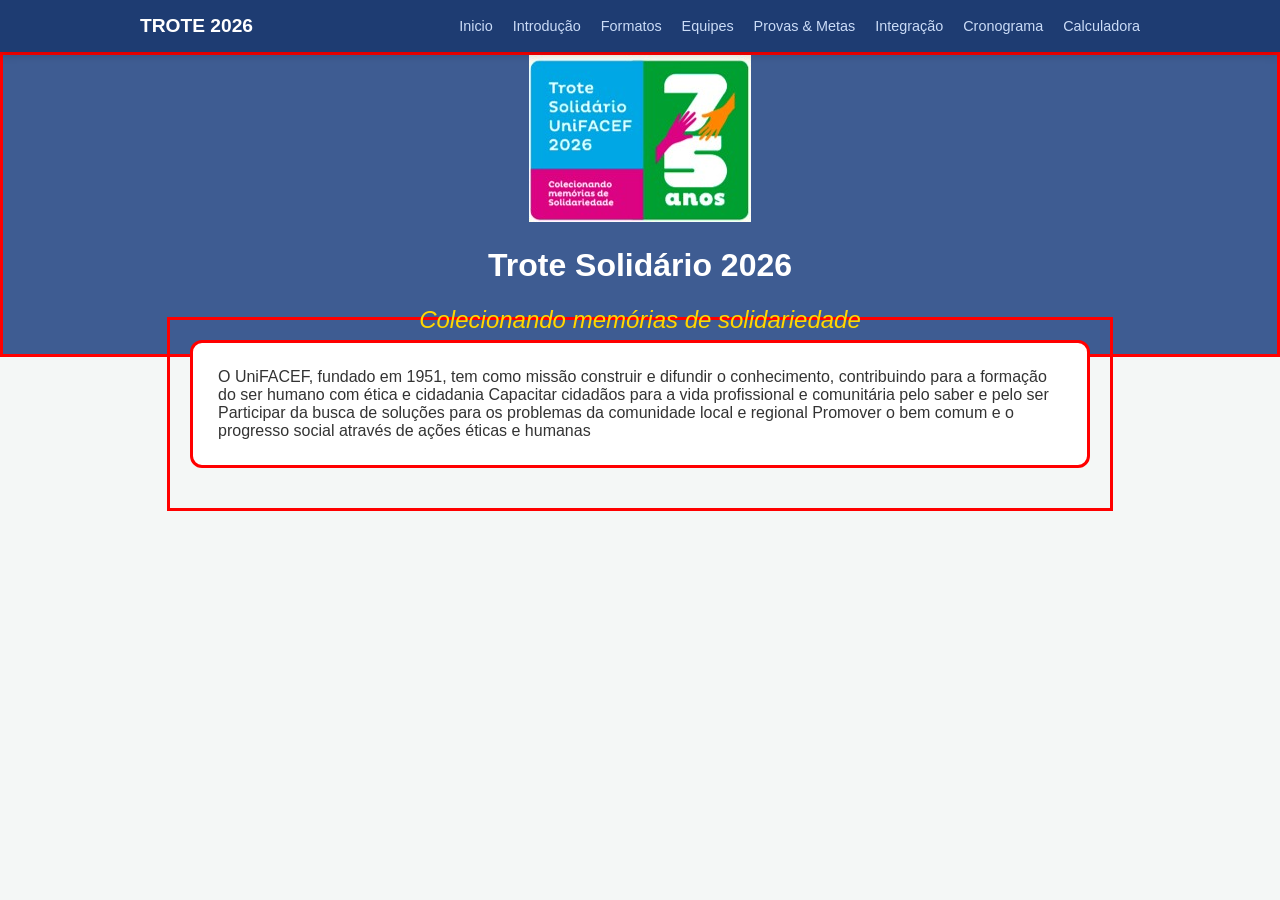
==== index.html @ d6e6bb34 "index.html" ====
<!DOCTYPE html>
<html lang="pt-br">
<head>
    <meta charset="UTF-8">
    <meta name="viewport" content="width=device-width, initial-scale=1.0">
    <link rel="stylesheet" href="styles.css">
    <title>Trote Solidario</title>
    
</head>
<body>
    <nav class="menu-principal">
        <div class="menu-container">
            <a href="index.html" class="logo"> Trote 2026</a>
            <ul class ="lista">
                <!--Ancora do site-->
                <li><a href="index.html">Inicio</a></li>
                <li><a href="introducao.html">Introdução</a></li>
                <li><a href="formato.html">Formatos</a></li>
                <li><a href="equipes.html">Equipes</a></li>
                <li><a href="provasmetas.html">Provas & Metas</a></li>
                <li><a href="Integração">Integração</a></li>
                <li><a href="cronograma">Cronograma</a></li>
                <li><a href="calculadora">Calculadora</a></li>
            </ul>
        </div>
        
    </nav>
    <header class="cabecalho">
        <div class="cabecalho-container">
            <img src="imgtrote.jpeg" alt="Trote Solidário">
            <h1>Trote Solidário 2026</h1>
            <h2>Colecionando memórias de solidariedade</h2>
        </div>
    </header>
    <main class="principal">
        <section class="secao">
             O UniFACEF, fundado em 1951, tem como missão construir e difundir o conhecimento, contribuindo
             para a formação do ser humano com ética e cidadania
            Capacitar cidadãos para a vida profissional e comunitária pelo saber e pelo ser    
            Participar da busca de soluções para os problemas da comunidade local e regional
            Promover o bem comum e o progresso social através de ações éticas e humanas
        </section>
        <section></section>
        <section></section>
        <section></section>
    </main>
    
</body>
</html>
---- styles.css ----
body {
    margin: 0;
    font-family: 'Segoe UI', Tahoma, Geneva, Verdana, sans-serif;
    background-color: #f4f7f6;
    color: #333;

}
.menu-principal {
    background-color: #1e3c72;
    padding: 15px  0;
    /*Garante que o menu fica no topo da pagina*/
    position: sticky;
    /*fixa o menu no teto da pagina, sempre aparecento mesmo descendo*/
     top: 0;
     /*overlay da pagina dando prioridade a ele encima da pagina*/
    z-index: 1000;
    box-shadow: 0 2px 10px rgb(0,0,0,0.2);
}
.menu-container {
    display: flex;
    max-width: 1000px;
    margin: 0 auto;
    justify-content: space-between;
    align-items: center;
    padding: 0 20px;
}
.logo {color: #fff;
    /*tirar linha abaixo do link*/
    text-decoration: none;
    font-weight: bold;
    /*1 rem = 16 pixels// varia de dispositivo */
    font-size: 1.2rem;
    text-transform: uppercase;

}
.lista{
    list-style: none;
    display: flex;
    /*espaço entre os itens*/
    gap: 20px;
    margin: 0;
    padding: 0;
}
/*somente a LI dentro da lista*/
.lista li {color: #cbdcf7; 

}
.lista a{text-decoration: none;
    color: #cbdcf7;
    font-size: 0.9rem;
    /*tons de negrito*/
    font-weight: 500;
    transition: color 0.3s;

}
.lista a:hover {
    color: #fff;
}
.cabecalho {
    border: 3px solid red;
    /*padding = espaçamento interno*/
    background-color: #3e5c92;
    color: white;
    padding: 60 px 20 px;
    text-align: center;
}
.cabecalho.cabecalho-container h1{
    font-size: 2.5rem;
    margin-bottom: 5px;
}
.cabecalho-container h2 {
    font-weight: 300;
    font-style: italic;
    color: #ffd700;
}
.principal {
    border: 3px solid red;
    max-width: 900px;
    /*margin negativa é pra cima*/
    margin: -40px auto 40px;
    padding: 20px;
}
.secao {
    background: white;
    border: 3px solid red;
    margin-bottom: 20px;
    padding: 25px;
    border-radius: 12px;
    box-shadow: 0 5 15px rgba(0,0,0.3);
}
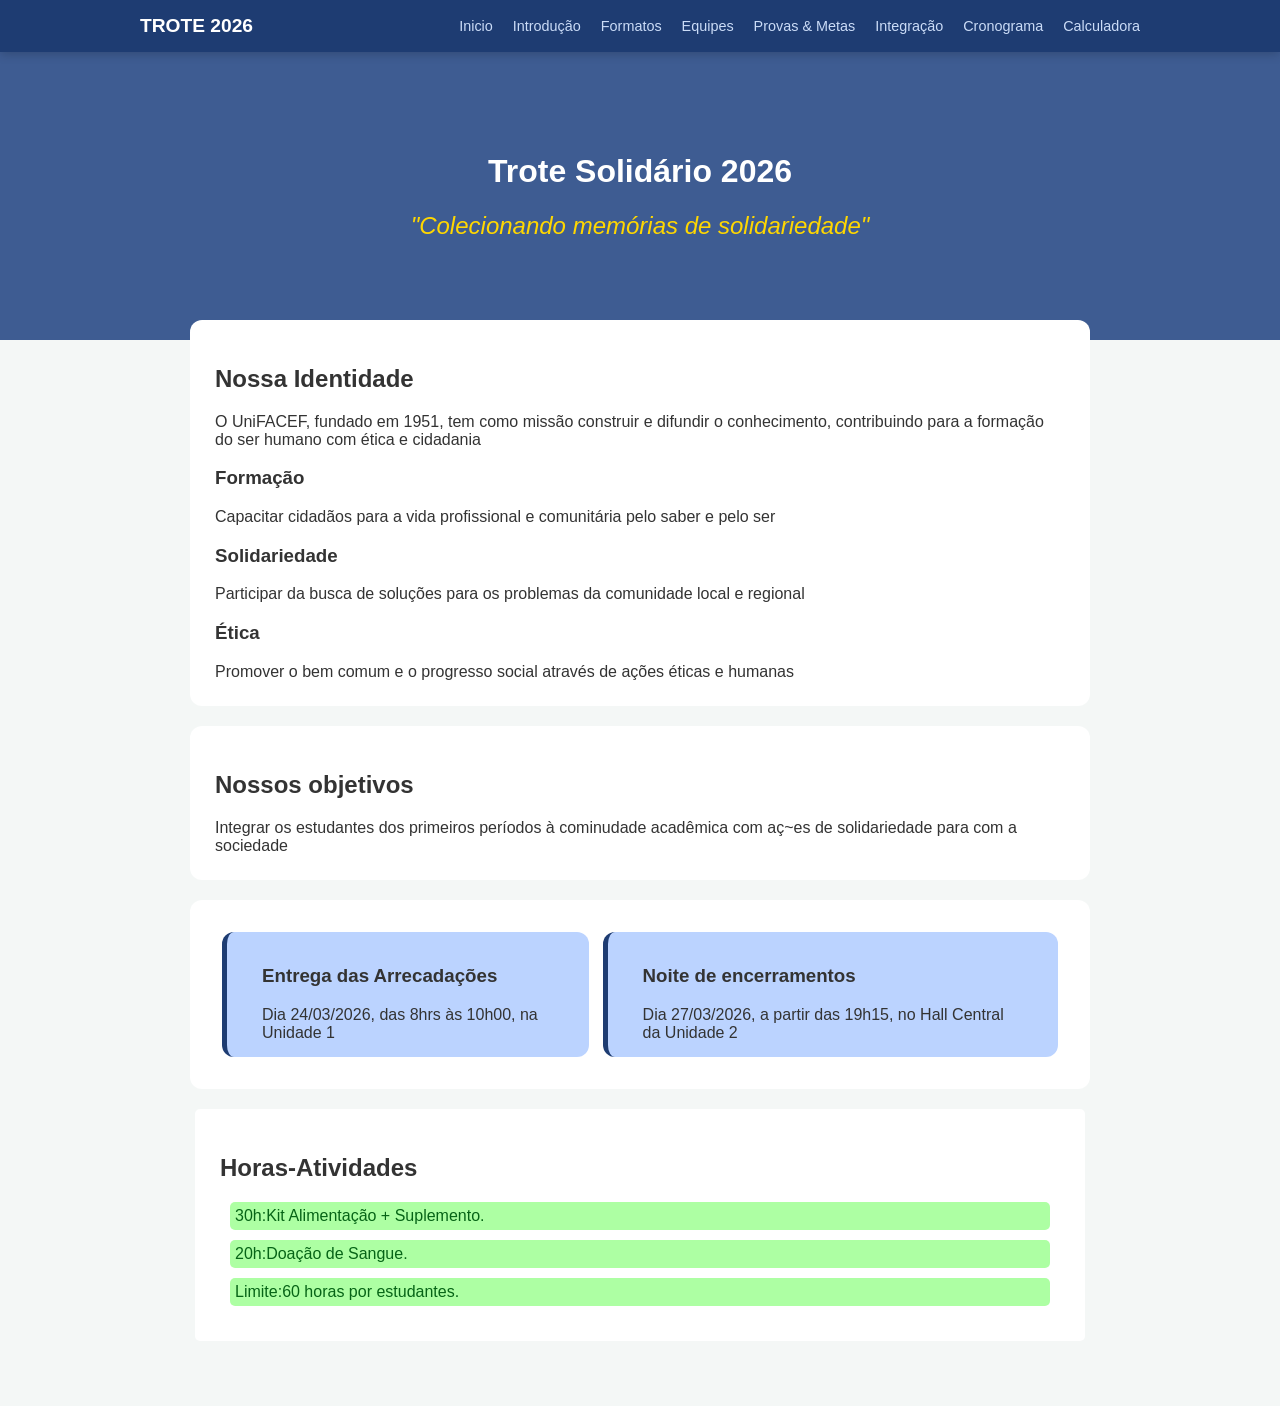
==== commit e8f46bf0: "v2 site-trote" ====
--- a/index.html
+++ b/index.html
@@ -27,22 +27,45 @@
     </nav>
     <header class="cabecalho">
         <div class="cabecalho-container">
-            <img src="imgtrote.jpeg" alt="Trote Solidário">
             <h1>Trote Solidário 2026</h1>
-            <h2>Colecionando memórias de solidariedade</h2>
+            <h2>"Colecionando memórias de solidariedade"</h2>
         </div>
     </header>
     <main class="principal">
         <section class="secao">
-             O UniFACEF, fundado em 1951, tem como missão construir e difundir o conhecimento, contribuindo
-             para a formação do ser humano com ética e cidadania
-            Capacitar cidadãos para a vida profissional e comunitária pelo saber e pelo ser    
+            <h2>Nossa Identidade</h2>
+            O UniFACEF, fundado em 1951, tem como missão construir e difundir o conhecimento, contribuindo
+            para a formação do ser humano com ética e cidadania
+            <h3>Formação</h3>
+            Capacitar cidadãos para a vida profissional e comunitária pelo saber e pelo ser
+            <h3>Solidariedade</h3>   
             Participar da busca de soluções para os problemas da comunidade local e regional
+            <h3>Ética</h3>
             Promover o bem comum e o progresso social através de ações éticas e humanas
         </section>
-        <section></section>
-        <section></section>
-        <section></section>
+        <section class = "objetivos">
+            <h2>Nossos objetivos</h2>
+            Integrar os estudantes dos primeiros 
+            períodos à cominudade acadêmica com aç~es de solidariedade para com a sociedade</section>
+        <section class = "datas">
+            <div class = conteier_datas>
+                <h3>Entrega das Arrecadações</h3>
+                Dia 24/03/2026, das 8hrs às 10h00, na Unidade 1
+            </div>
+            <div class = "noite_encerramento">
+                <h3>Noite de encerramentos</h3>
+                Dia 27/03/2026, a partir das 19h15, no Hall Central da Unidade 2
+            </div>
+        </section>
+        <section class = "Horas-atividades">
+            <ul class = "atividades">
+                <h2>Horas-Atividades</h2>
+                <li>30h:Kit Alimentação + Suplemento.</li>
+                <li>20h:Doação de Sangue.</li>
+                <li>Limite:60 horas por estudantes.</li>
+            </ul>
+        </section>
+        
     </main>
     
 </body>
--- a/styles.css
+++ b/styles.css
@@ -57,12 +57,15 @@
     color: #fff;
 }
 .cabecalho {
-    border: 3px solid red;
+    
     /*padding = espaçamento interno*/
     background-color: #3e5c92;
     color: white;
-    padding: 60 px 20 px;
+    padding: 80px 20px;
     text-align: center;
+    margin-top: 0px;
+    font-weight: 600;
+   
 }
 .cabecalho.cabecalho-container h1{
     font-size: 2.5rem;
@@ -74,7 +77,7 @@
     color: #ffd700;
 }
 .principal {
-    border: 3px solid red;
+    
     max-width: 900px;
     /*margin negativa é pra cima*/
     margin: -40px auto 40px;
@@ -82,9 +85,68 @@
 }
 .secao {
     background: white;
-    border: 3px solid red;
     margin-bottom: 20px;
     padding: 25px;
     border-radius: 12px;
     box-shadow: 0 5 15px rgba(0,0,0.3);
-}+}
+.objetivos {
+    margin-bottom: 20px;
+    border-radius: 12px;
+    padding: 25px;
+    background: white;
+    box-shadow: 0 5 15px rgba(0,0,0.3);
+    
+}
+.datas {
+    margin-bottom: 20px;
+    border-radius: 12px;
+    padding: 25px;
+    background: white;
+    box-shadow: 0 5 15 rgba(0,0,0.3);
+    display: flex;
+    
+    
+    
+
+ }
+ .conteier_datas {
+    padding: 15px 35px;
+    margin: 7px;
+    background: #bbd3ff;
+    border-left: 5px solid #1e3c72;
+    border-radius: 12px;
+    
+ }
+ .noite_encerramento {
+    padding: 15px 35px;
+    margin: 7px;
+    background: #bbd3ff;
+    border-left: 5px solid #1e3c72;
+    border-radius: 12px;
+    justify-items: center;
+    
+ }
+ .horas_atividades {
+    margin-bottom: 20px;
+    border-radius: 12px;
+    padding: 25px;
+    background: white;
+    box-shadow: 0 5 15 rgba(0,0,0.3);
+    display: flex;
+ }
+ .atividades {
+    list-style: none;
+    padding: 25px;
+    margin: 5px;
+    font-weight: 500;
+    border-radius: 5px;
+    background: white;
+ }
+ .atividades li { 
+    padding: 5px;
+    margin: 10px;
+    background: rgb(173, 255, 163);
+    border-radius: 5px;
+    color: rgb(6, 100, 22);
+}
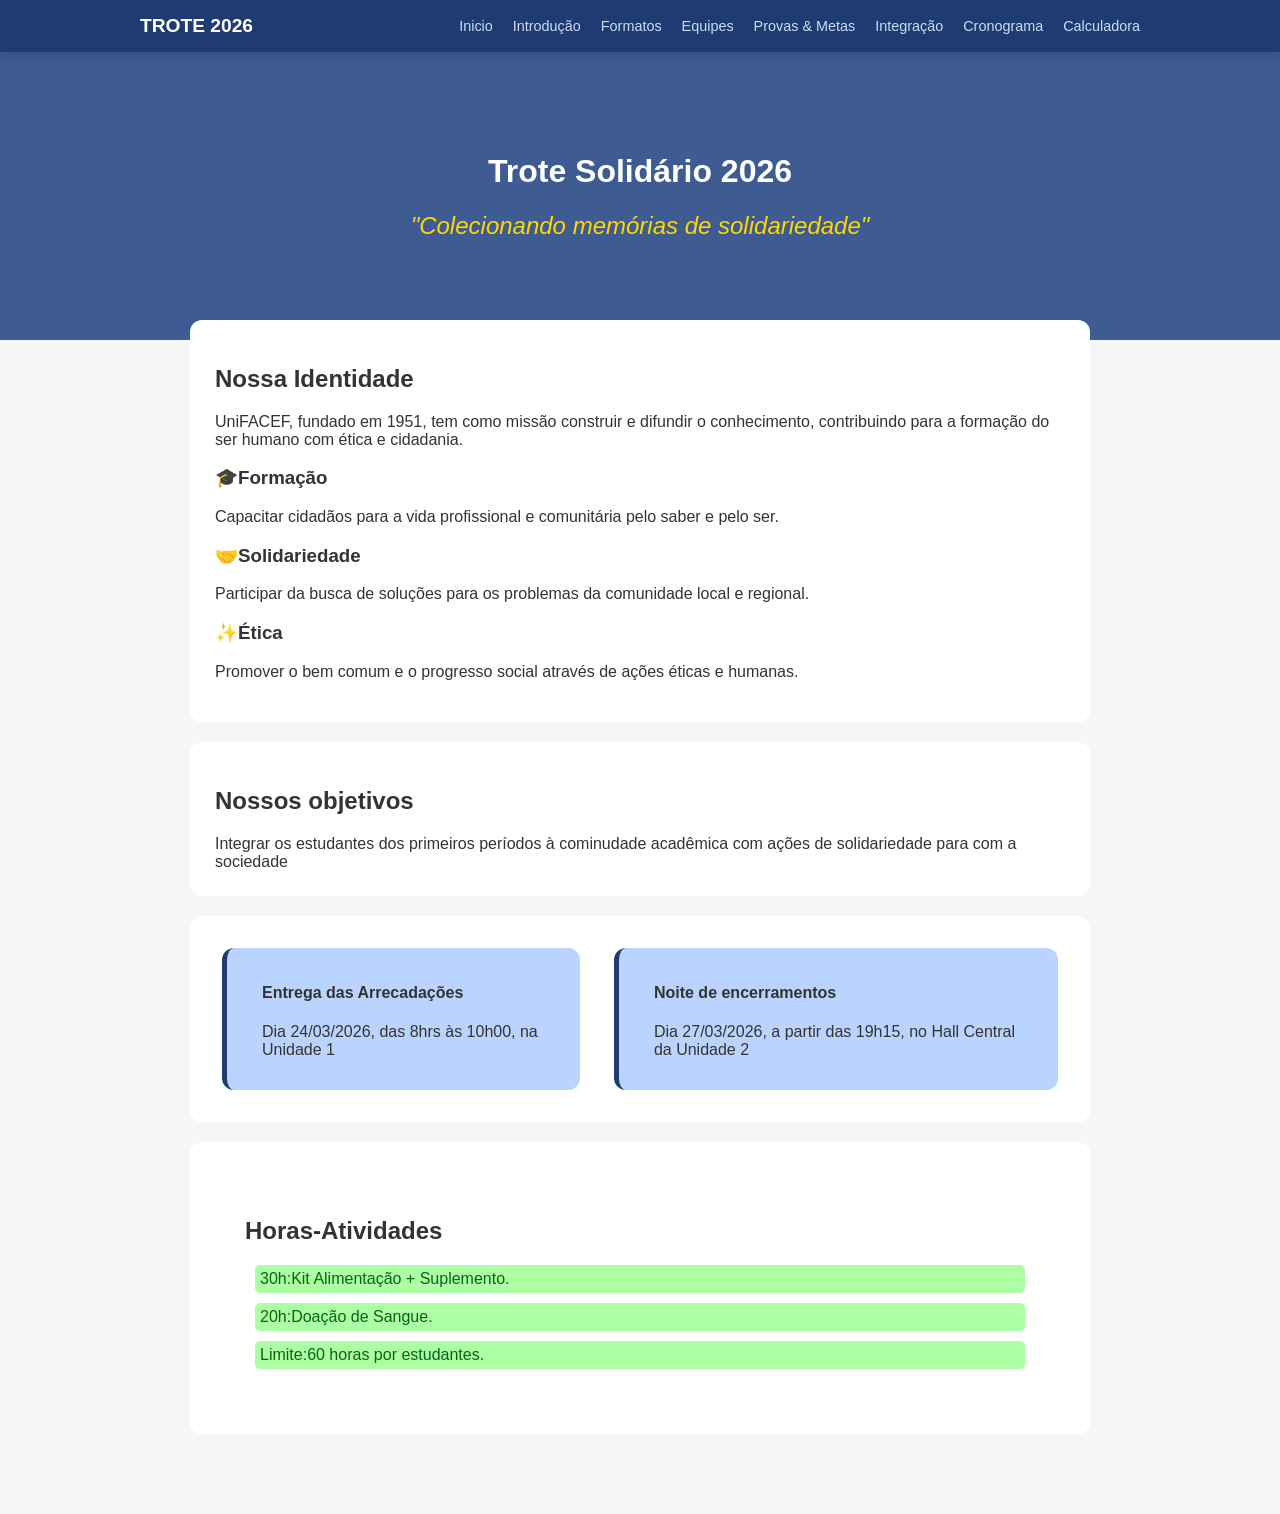
==== commit 45984983: "v2.5" ====
--- a/index.html
+++ b/index.html
@@ -32,29 +32,28 @@
         </div>
     </header>
     <main class="principal">
-        <section class="secao">
+        <section>
             <h2>Nossa Identidade</h2>
-            O UniFACEF, fundado em 1951, tem como missão construir e difundir o conhecimento, contribuindo
-            para a formação do ser humano com ética e cidadania
-            <h3>Formação</h3>
-            Capacitar cidadãos para a vida profissional e comunitária pelo saber e pelo ser
-            <h3>Solidariedade</h3>   
-            Participar da busca de soluções para os problemas da comunidade local e regional
-            <h3>Ética</h3>
-            Promover o bem comum e o progresso social através de ações éticas e humanas
+            <p> UniFACEF, fundado em 1951, tem como missão construir e difundir o conhecimento, contribuindo
+            para a formação do ser humano com ética e cidadania.</p>
+            <h3>🎓Formação</h3>
+            <p>Capacitar cidadãos para a vida profissional e comunitária pelo saber e pelo ser.</p>
+            <h3>🤝Solidariedade</h3>   
+            <p>Participar da busca de soluções para os problemas da comunidade local e regional.</p>
+            <h3>✨Ética</h3>
+            <p>Promover o bem comum e o progresso social através de ações éticas e humanas.</p>
         </section>
         <section class = "objetivos">
             <h2>Nossos objetivos</h2>
-            Integrar os estudantes dos primeiros 
-            períodos à cominudade acadêmica com aç~es de solidariedade para com a sociedade</section>
+            Integrar os estudantes dos primeiros períodos à cominudade acadêmica com ações de solidariedade para com a sociedade</section>
         <section class = "datas">
             <div class = conteier_datas>
-                <h3>Entrega das Arrecadações</h3>
-                Dia 24/03/2026, das 8hrs às 10h00, na Unidade 1
+                <h4>Entrega das Arrecadações</h4>
+                <p>Dia 24/03/2026, das 8hrs às 10h00, na Unidade 1</p>
             </div>
             <div class = "noite_encerramento">
-                <h3>Noite de encerramentos</h3>
-                Dia 27/03/2026, a partir das 19h15, no Hall Central da Unidade 2
+                <h4>Noite de encerramentos</h4>
+                <p>Dia 27/03/2026, a partir das 19h15, no Hall Central da Unidade 2 </p>
             </div>
         </section>
         <section class = "Horas-atividades">
--- a/styles.css
+++ b/styles.css
@@ -83,7 +83,7 @@
     margin: -40px auto 40px;
     padding: 20px;
 }
-.secao {
+section {
     background: white;
     margin-bottom: 20px;
     padding: 25px;
@@ -105,6 +105,7 @@
     background: white;
     box-shadow: 0 5 15 rgba(0,0,0.3);
     display: flex;
+    gap: 20px; /*por padrão o display flex coloca na horizontal*/
     
     
     
@@ -124,7 +125,7 @@
     background: #bbd3ff;
     border-left: 5px solid #1e3c72;
     border-radius: 12px;
-    justify-items: center;
+    
     
  }
  .horas_atividades {
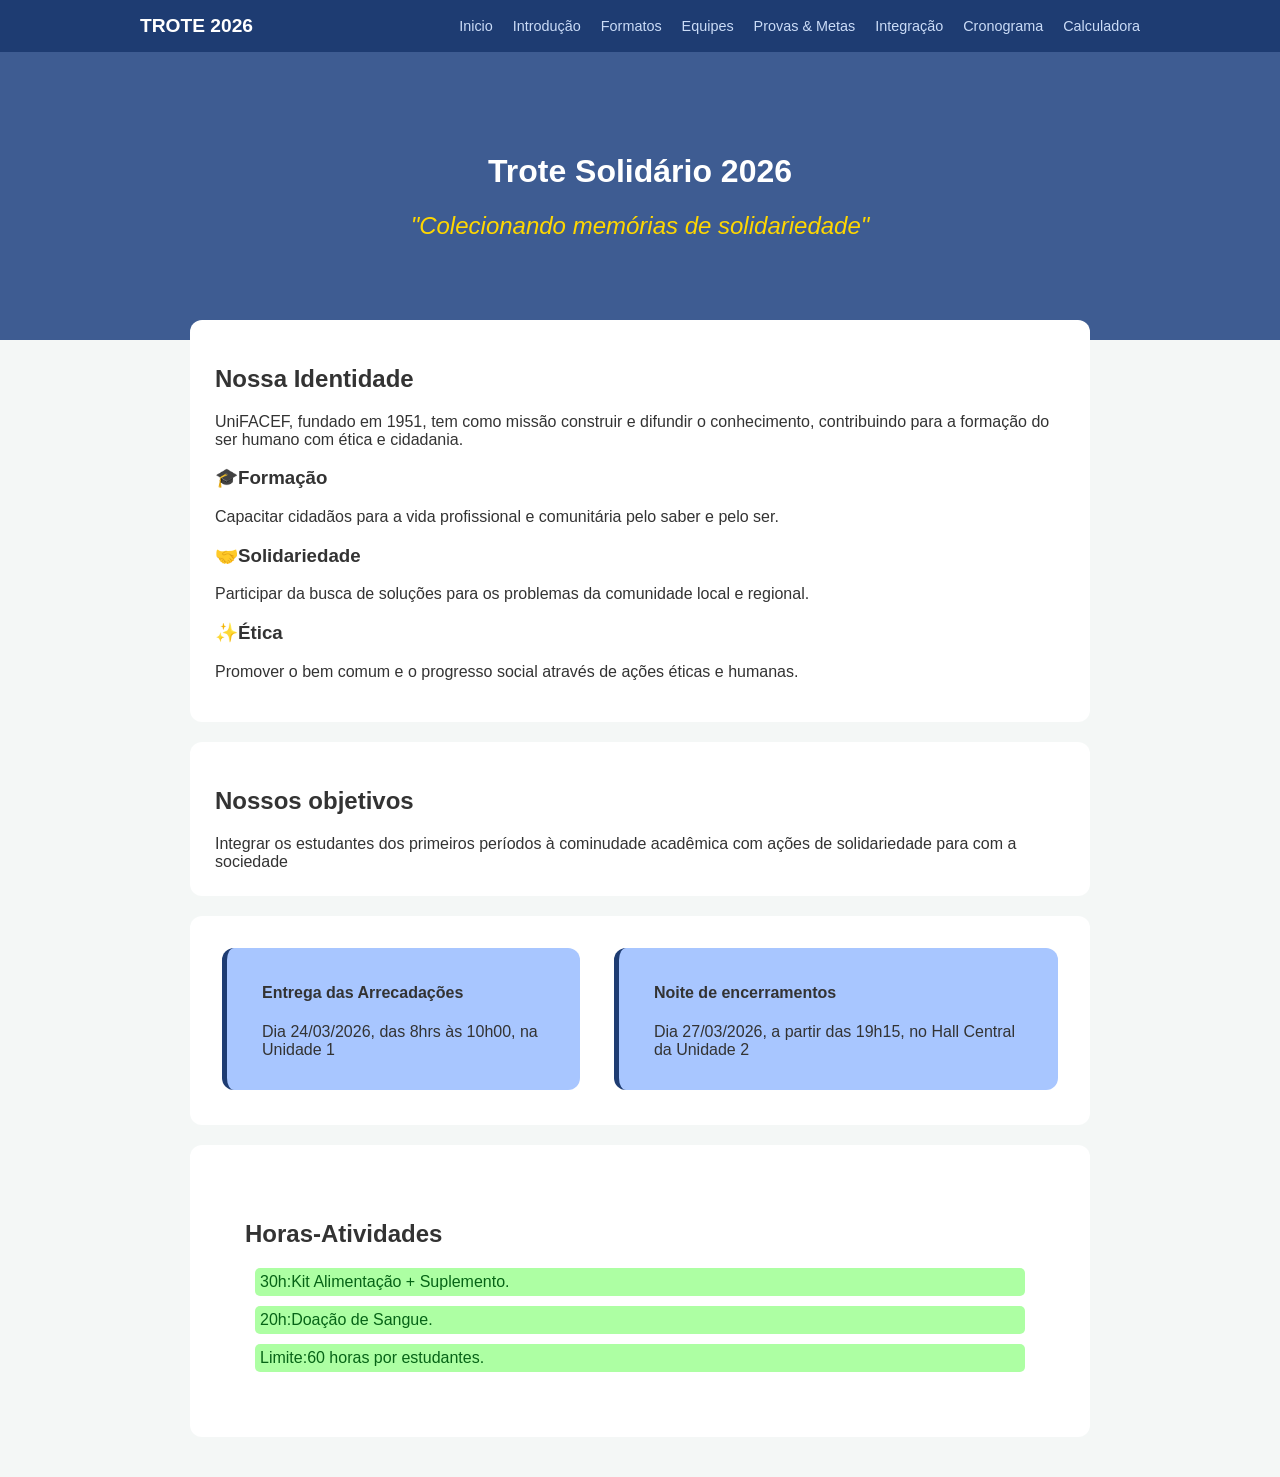
==== commit 03a838cc: "v3" ====
--- a/index.html
+++ b/index.html
@@ -51,7 +51,7 @@
                 <h4>Entrega das Arrecadações</h4>
                 <p>Dia 24/03/2026, das 8hrs às 10h00, na Unidade 1</p>
             </div>
-            <div class = "noite_encerramento">
+            <div class = "conteier_datas">
                 <h4>Noite de encerramentos</h4>
                 <p>Dia 27/03/2026, a partir das 19h15, no Hall Central da Unidade 2 </p>
             </div>
--- a/styles.css
+++ b/styles.css
@@ -14,7 +14,6 @@
      top: 0;
      /*overlay da pagina dando prioridade a ele encima da pagina*/
     z-index: 1000;
-    box-shadow: 0 2px 10px rgb(0,0,0,0.2);
 }
 .menu-container {
     display: flex;
@@ -65,6 +64,7 @@
     text-align: center;
     margin-top: 0px;
     font-weight: 600;
+    
    
 }
 .cabecalho.cabecalho-container h1{
@@ -80,7 +80,7 @@
     
     max-width: 900px;
     /*margin negativa é pra cima*/
-    margin: -40px auto 40px;
+    margin: -40px auto;
     padding: 20px;
 }
 section {
@@ -114,18 +114,10 @@
  .conteier_datas {
     padding: 15px 35px;
     margin: 7px;
-    background: #bbd3ff;
+    background: #a8c6ff;
     border-left: 5px solid #1e3c72;
     border-radius: 12px;
-    
- }
- .noite_encerramento {
-    padding: 15px 35px;
-    margin: 7px;
-    background: #bbd3ff;
-    border-left: 5px solid #1e3c72;
-    border-radius: 12px;
-    
+    margin-bottom: 10px;
     
  }
  .horas_atividades {
@@ -151,3 +143,39 @@
     border-radius: 5px;
     color: rgb(6, 100, 22);
 }
+
+.missao  p {
+    line-height: 1.6; /*altura da linha- melhora a leitura de textos longos*/
+    text-align:justify; /*alinha o texto*/
+}
+.objetivos ul {
+    list-style: none;
+    padding: 0px;
+}
+table {
+    width: 100%;
+    border-collapse: collapse;/*Junta as bordas das colunas adjacentes, ficando uma só*/
+    margin-top: 20px;
+    background-color: white;
+}
+th , td {
+    border-bottom: 1px solid #ddd;
+    padding: 15px;
+    text-align: left;
+}
+th {
+    background-color: #2a5298;
+    color: white;
+    text-transform: uppercase;
+    font-size: 0.85rem;
+}
+.amarelo {
+    width: 25px;
+    height: 25px;
+    background-color: yellow;
+}
+.cinza {
+    width: 25px;
+    height: 25px;
+    background-color: gray;
+}
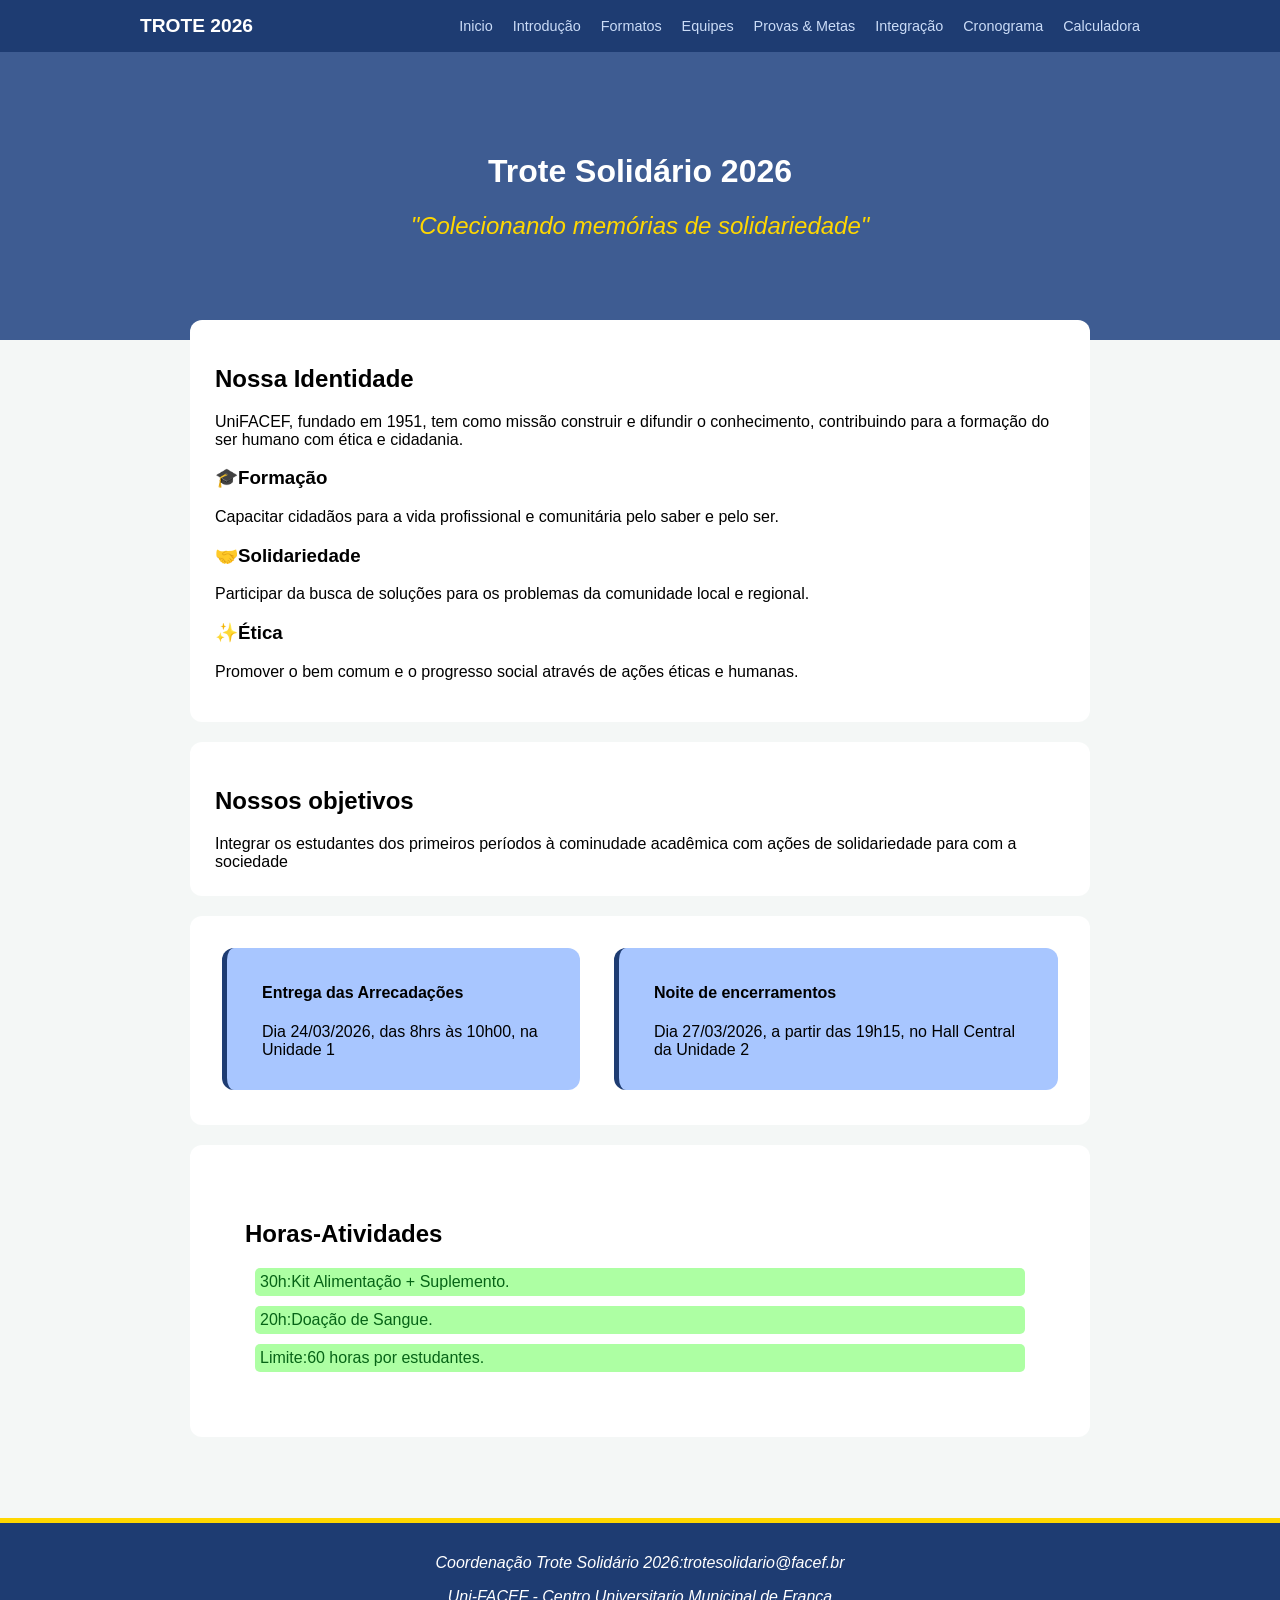
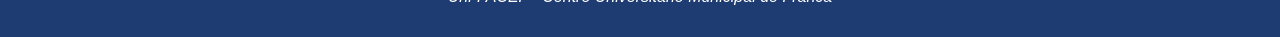
==== commit 1ecafb65: "v3.5" ====
--- a/index.html
+++ b/index.html
@@ -19,7 +19,7 @@
                 <li><a href="equipes.html">Equipes</a></li>
                 <li><a href="provasmetas.html">Provas & Metas</a></li>
                 <li><a href="Integração">Integração</a></li>
-                <li><a href="cronograma">Cronograma</a></li>
+                <li><a href="cronograma.html">Cronograma</a></li>
                 <li><a href="calculadora">Calculadora</a></li>
             </ul>
         </div>
@@ -66,6 +66,11 @@
         </section>
         
     </main>
-    
+    <footer>
+        <div class="contato">
+            <p>Coordenação Trote Solidário 2026:trotesolidario@facef.br</p>
+            <p>Uni-FACEF - Centro Universitario Municipal de Franca</p>
+        </div>
+    </footer>
 </body>
 </html>
--- a/styles.css
+++ b/styles.css
@@ -89,6 +89,7 @@
     padding: 25px;
     border-radius: 12px;
     box-shadow: 0 5 15px rgba(0,0,0.3);
+    color: black;
 }
 .objetivos {
     margin-bottom: 20px;
@@ -178,4 +179,87 @@
     width: 25px;
     height: 25px;
     background-color: gray;
+}
+
+.conteiner_alimentacao {
+    list-style: none;
+    border: 2px dashed rgb(56, 56, 10);
+    padding: 30px;
+    background-color:  #FEF9E1ff ;
+    color: #333;
+    border-radius: 10px;
+
+}
+.conteiner_alimentacao li {
+    padding: 5px;
+}
+.tabela_pontos table {
+    width: 100%;
+    border-collapse: collapse;
+    background-color: white;
+    padding: 20px;
+    margin-top: 20px;
+    
+}
+.tabela_pontos th {
+    background-color: #1e3c72;
+    padding: 10px;
+    
+}
+tr:hover {
+    background-color: #f9f9f9;
+}
+.suplemento {
+    background-color: rgb(255, 172, 172);
+    font-size: medium;
+    border-left: 5px solid red;
+}
+.fonte_amarela {
+    color: rgb(117, 117, 20);
+}
+
+.quinta_prova {
+    background-color: #FEF9E1ff ;
+    border-left: 5px solid #ffd700;
+}
+footer {
+    margin: 9vh  auto auto;
+    padding: 15px;
+    color: white;
+    background-color: #1e3c72;
+    text-align: center;
+    font-style: italic;
+    border-top: 5px solid #ffd700;
+
+}
+.timeline {
+    border-left: 3px solid #2a5298;
+    padding-left: 20px;
+    margin-top: 20px;
+}
+.evento {
+    margin-bottom: 25px;
+    position: relative; /*da poder de flutuar na página, sem alterar a posição de outros elementos*/
+
+}
+/*cria um pseudoelemento no CSS-serve para inserir cónteudo decorativo ou informativo logo no
+inicio de um elemento sem que altere HTML-ELEMENTO FANTASMA*/
+.evento::before  {
+    content: '';/*sem texto*/
+    width: 12px; /*largura da bolinha*/
+    height: 12px;/*altura da bolinha*/
+    background: #ff4b2b;
+    border-radius: 50%;
+    position: absolute; /*cria a bolinha na posição atual*/
+    left: -27.5px;
+}
+.grid-locais {
+    display: flex;
+    gap: 20px;
+}
+.local {
+    flex: 1; /*ocupe toda a área */
+    background: #f8f9fa;
+    padding: 15px;
+    border-radius: 8px;
 }
